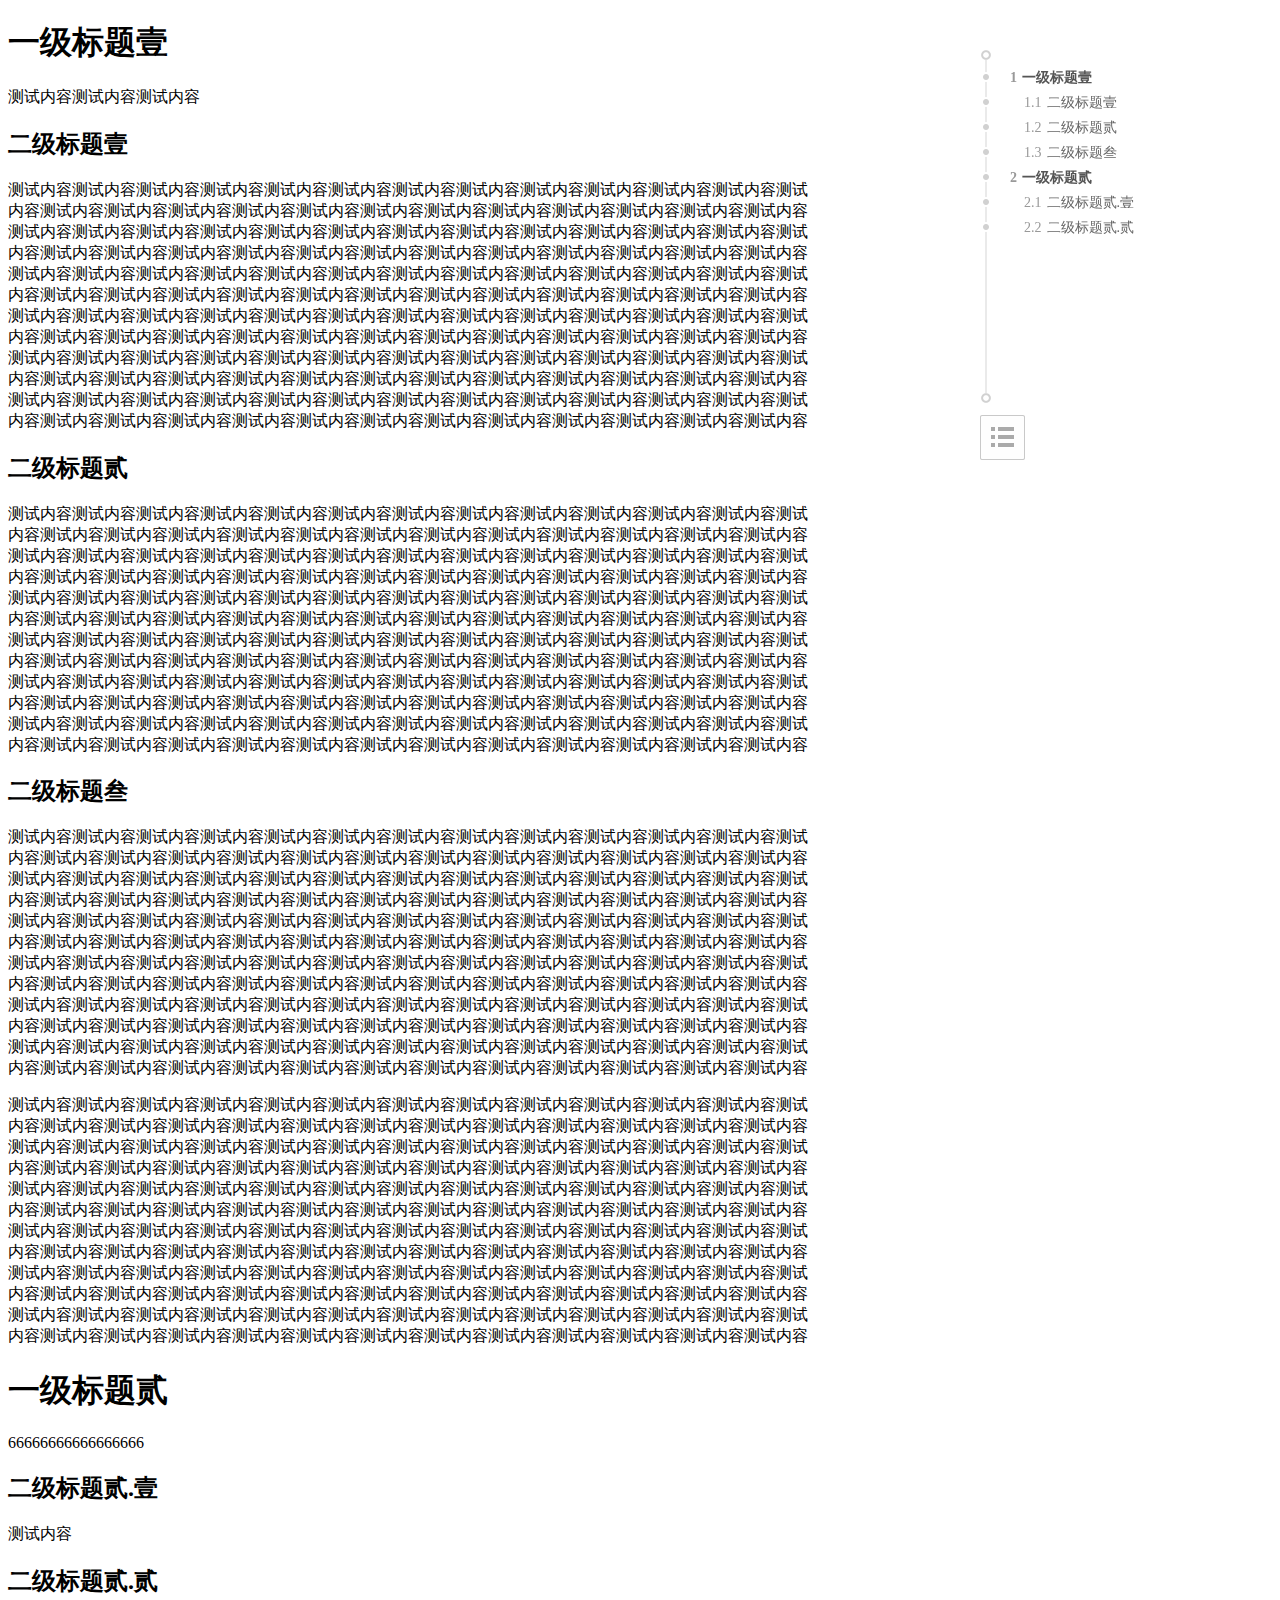
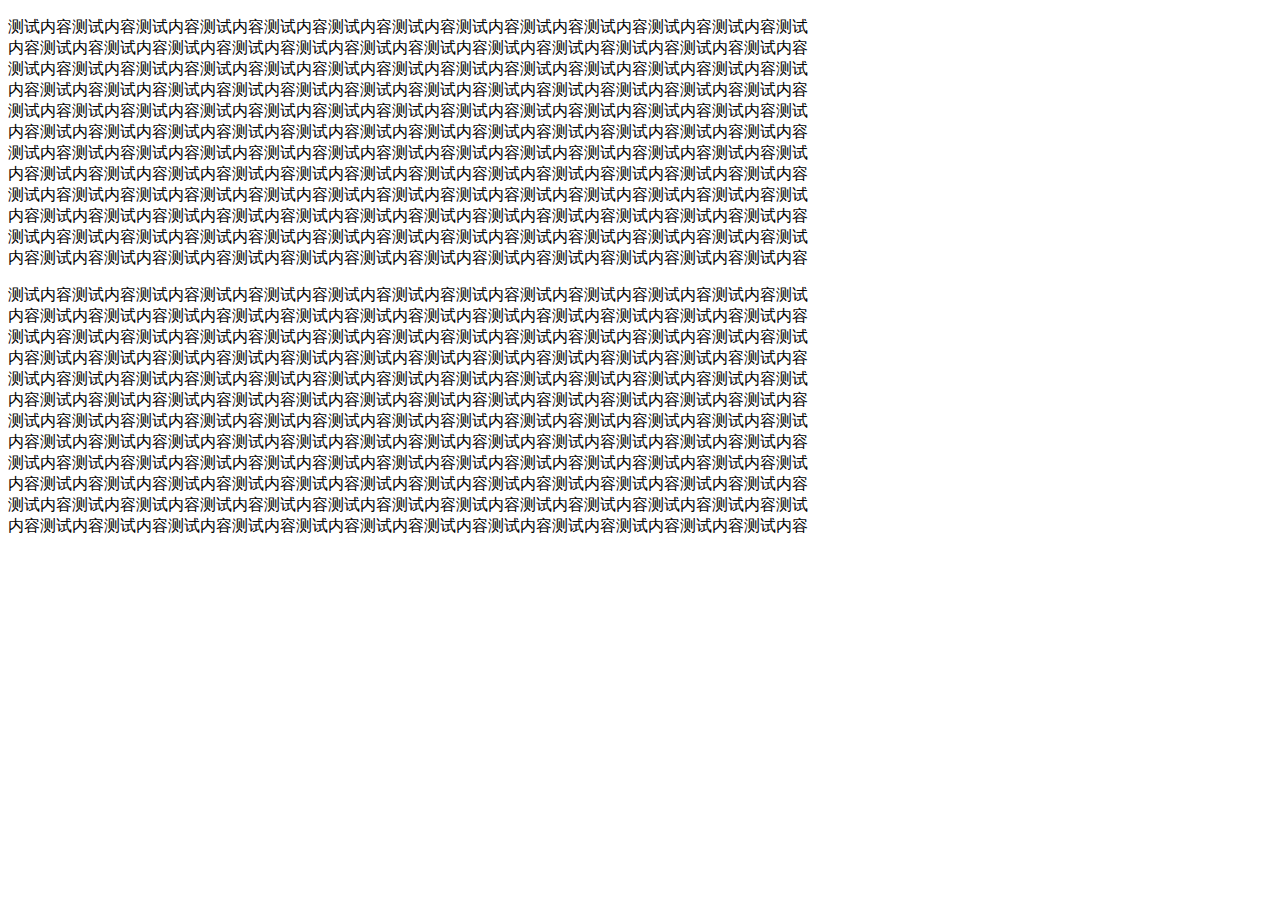
==== test/test2.html @ c0b72ae8 "initialization" ====
<!DOCTYPE HTML PUBLIC "-//W3C//DTD HTML 4.01 Transitional//EN"
  "http://www.w3.org/TR/html4/loose.dtd">
<html>

<head>
    <meta charset="utf-8" />
    <script src="../libs/jquery/jquery-1.8.3.min.js"></script>
    <script src="../libs/jqueryui/jquery-ui-1.9.1.custom.min.js"></script>
    <script src="../libs/underscore-min.js"></script>
    <script src="../src/javascripts/jquery.simpletoc.js"></script>
    <link href="../src/stylesheets/toc.css" rel="stylesheet" type="text/css">
</head>

<body>
    <div style="width:800px">
        <h1>一级标题壹</h1>
        测试内容测试内容测试内容
        <h2>二级标题壹</h2>
        <p>测试内容测试内容测试内容测试内容测试内容测试内容测试内容测试内容测试内容测试内容测试内容测试内容测试内容测试内容测试内容测试内容测试内容测试内容测试内容测试内容测试内容测试内容测试内容测试内容测试内容测试内容测试内容测试内容测试内容测试内容测试内容测试内容测试内容测试内容测试内容测试内容测试内容测试内容测试内容测试内容测试内容测试内容测试内容测试内容测试内容测试内容测试内容测试内容测试内容测试内容测试内容测试内容测试内容测试内容测试内容测试内容测试内容测试内容测试内容测试内容测试内容测试内容测试内容测试内容测试内容测试内容测试内容测试内容测试内容测试内容测试内容测试内容测试内容测试内容测试内容测试内容测试内容测试内容测试内容测试内容测试内容测试内容测试内容测试内容测试内容测试内容测试内容测试内容测试内容测试内容测试内容测试内容测试内容测试内容测试内容测试内容测试内容测试内容测试内容测试内容测试内容测试内容测试内容测试内容测试内容测试内容测试内容测试内容测试内容测试内容测试内容测试内容测试内容测试内容测试内容测试内容测试内容测试内容测试内容测试内容测试内容测试内容测试内容测试内容测试内容测试内容测试内容测试内容测试内容测试内容测试内容测试内容测试内容测试内容测试内容测试内容测试内容测试内容测试内容测试内容测试内容测试内容测试内容测试内容测试内容测试内容测试内容测试内容测试内容测试内容</p>
        <div>
            <h2>二级标题贰</h2>
            <p>测试内容测试内容测试内容测试内容测试内容测试内容测试内容测试内容测试内容测试内容测试内容测试内容测试内容测试内容测试内容测试内容测试内容测试内容测试内容测试内容测试内容测试内容测试内容测试内容测试内容测试内容测试内容测试内容测试内容测试内容测试内容测试内容测试内容测试内容测试内容测试内容测试内容测试内容测试内容测试内容测试内容测试内容测试内容测试内容测试内容测试内容测试内容测试内容测试内容测试内容测试内容测试内容测试内容测试内容测试内容测试内容测试内容测试内容测试内容测试内容测试内容测试内容测试内容测试内容测试内容测试内容测试内容测试内容测试内容测试内容测试内容测试内容测试内容测试内容测试内容测试内容测试内容测试内容测试内容测试内容测试内容测试内容测试内容测试内容测试内容测试内容测试内容测试内容测试内容测试内容测试内容测试内容测试内容测试内容测试内容测试内容测试内容测试内容测试内容测试内容测试内容测试内容测试内容测试内容测试内容测试内容测试内容测试内容测试内容测试内容测试内容测试内容测试内容测试内容测试内容测试内容测试内容测试内容测试内容测试内容测试内容测试内容测试内容测试内容测试内容测试内容测试内容测试内容测试内容测试内容测试内容测试内容测试内容测试内容测试内容测试内容测试内容测试内容测试内容测试内容测试内容测试内容测试内容测试内容测试内容测试内容测试内容测试内容测试内容测试内容</p>
            <div>
                <h2>二级标题叁</h2>
                <div>
                    <p>测试内容测试内容测试内容测试内容测试内容测试内容测试内容测试内容测试内容测试内容测试内容测试内容测试内容测试内容测试内容测试内容测试内容测试内容测试内容测试内容测试内容测试内容测试内容测试内容测试内容测试内容测试内容测试内容测试内容测试内容测试内容测试内容测试内容测试内容测试内容测试内容测试内容测试内容测试内容测试内容测试内容测试内容测试内容测试内容测试内容测试内容测试内容测试内容测试内容测试内容测试内容测试内容测试内容测试内容测试内容测试内容测试内容测试内容测试内容测试内容测试内容测试内容测试内容测试内容测试内容测试内容测试内容测试内容测试内容测试内容测试内容测试内容测试内容测试内容测试内容测试内容测试内容测试内容测试内容测试内容测试内容测试内容测试内容测试内容测试内容测试内容测试内容测试内容测试内容测试内容测试内容测试内容测试内容测试内容测试内容测试内容测试内容测试内容测试内容测试内容测试内容测试内容测试内容测试内容测试内容测试内容测试内容测试内容测试内容测试内容测试内容测试内容测试内容测试内容测试内容测试内容测试内容测试内容测试内容测试内容测试内容测试内容测试内容测试内容测试内容测试内容测试内容测试内容测试内容测试内容测试内容测试内容测试内容测试内容测试内容测试内容测试内容测试内容测试内容测试内容测试内容测试内容测试内容测试内容测试内容测试内容测试内容测试内容测试内容测试内容</p>
                    <p>测试内容测试内容测试内容测试内容测试内容测试内容测试内容测试内容测试内容测试内容测试内容测试内容测试内容测试内容测试内容测试内容测试内容测试内容测试内容测试内容测试内容测试内容测试内容测试内容测试内容测试内容测试内容测试内容测试内容测试内容测试内容测试内容测试内容测试内容测试内容测试内容测试内容测试内容测试内容测试内容测试内容测试内容测试内容测试内容测试内容测试内容测试内容测试内容测试内容测试内容测试内容测试内容测试内容测试内容测试内容测试内容测试内容测试内容测试内容测试内容测试内容测试内容测试内容测试内容测试内容测试内容测试内容测试内容测试内容测试内容测试内容测试内容测试内容测试内容测试内容测试内容测试内容测试内容测试内容测试内容测试内容测试内容测试内容测试内容测试内容测试内容测试内容测试内容测试内容测试内容测试内容测试内容测试内容测试内容测试内容测试内容测试内容测试内容测试内容测试内容测试内容测试内容测试内容测试内容测试内容测试内容测试内容测试内容测试内容测试内容测试内容测试内容测试内容测试内容测试内容测试内容测试内容测试内容测试内容测试内容测试内容测试内容测试内容测试内容测试内容测试内容测试内容测试内容测试内容测试内容测试内容测试内容测试内容测试内容测试内容测试内容测试内容测试内容测试内容测试内容测试内容测试内容测试内容测试内容测试内容测试内容测试内容测试内容测试内容测试内容</p>
                </div>
            </div>
            <h1>一级标题贰</h1>
            66666666666666666
            <h2>二级标题贰.壹</h2>
        </div>
        测试内容
        <div>
            <h2>二级标题贰.贰</h2>
            <p>测试内容测试内容测试内容测试内容测试内容测试内容测试内容测试内容测试内容测试内容测试内容测试内容测试内容测试内容测试内容测试内容测试内容测试内容测试内容测试内容测试内容测试内容测试内容测试内容测试内容测试内容测试内容测试内容测试内容测试内容测试内容测试内容测试内容测试内容测试内容测试内容测试内容测试内容测试内容测试内容测试内容测试内容测试内容测试内容测试内容测试内容测试内容测试内容测试内容测试内容测试内容测试内容测试内容测试内容测试内容测试内容测试内容测试内容测试内容测试内容测试内容测试内容测试内容测试内容测试内容测试内容测试内容测试内容测试内容测试内容测试内容测试内容测试内容测试内容测试内容测试内容测试内容测试内容测试内容测试内容测试内容测试内容测试内容测试内容测试内容测试内容测试内容测试内容测试内容测试内容测试内容测试内容测试内容测试内容测试内容测试内容测试内容测试内容测试内容测试内容测试内容测试内容测试内容测试内容测试内容测试内容测试内容测试内容测试内容测试内容测试内容测试内容测试内容测试内容测试内容测试内容测试内容测试内容测试内容测试内容测试内容测试内容测试内容测试内容测试内容测试内容测试内容测试内容测试内容测试内容测试内容测试内容测试内容测试内容测试内容测试内容测试内容测试内容测试内容测试内容测试内容测试内容测试内容测试内容测试内容测试内容测试内容测试内容测试内容测试内容</p>
            <p>测试内容测试内容测试内容测试内容测试内容测试内容测试内容测试内容测试内容测试内容测试内容测试内容测试内容测试内容测试内容测试内容测试内容测试内容测试内容测试内容测试内容测试内容测试内容测试内容测试内容测试内容测试内容测试内容测试内容测试内容测试内容测试内容测试内容测试内容测试内容测试内容测试内容测试内容测试内容测试内容测试内容测试内容测试内容测试内容测试内容测试内容测试内容测试内容测试内容测试内容测试内容测试内容测试内容测试内容测试内容测试内容测试内容测试内容测试内容测试内容测试内容测试内容测试内容测试内容测试内容测试内容测试内容测试内容测试内容测试内容测试内容测试内容测试内容测试内容测试内容测试内容测试内容测试内容测试内容测试内容测试内容测试内容测试内容测试内容测试内容测试内容测试内容测试内容测试内容测试内容测试内容测试内容测试内容测试内容测试内容测试内容测试内容测试内容测试内容测试内容测试内容测试内容测试内容测试内容测试内容测试内容测试内容测试内容测试内容测试内容测试内容测试内容测试内容测试内容测试内容测试内容测试内容测试内容测试内容测试内容测试内容测试内容测试内容测试内容测试内容测试内容测试内容测试内容测试内容测试内容测试内容测试内容测试内容测试内容测试内容测试内容测试内容测试内容测试内容测试内容测试内容测试内容测试内容测试内容测试内容测试内容测试内容测试内容测试内容测试内容</p>

        </div>
</body>
<script>
    $('body').toc();
</script>

</html>
---- src/stylesheets/toc.css ----
#sideToolbar {
    display: block;
    position: fixed;
    top: 50px;
    right: 20px;
    font-size: 14px;
}
#sideCatalog {
    font-size: 1em;
    height: 355px;
    left: 10px;
    line-height: 19px;
    margin-bottom: 10px;
    overflow: hidden;
    position: relative;
    width: 290px;
    zoom: 1;
}
#sideCatalog #sideCatalog-sidebar {
    -moz-border-bottom-colors: none;
    -moz-border-left-colors: none;
    -moz-border-right-colors: none;
    -moz-border-top-colors: none;
    background-color: #eaeaea;
    border-image: none;
    border-color: -moz-use-text-color #eaeaea;
    border-left: 1px solid #eaeaea;
    border-right: 1px solid #eaeaea;
    border-style: none solid;
    border-width: 0 1px;
    height: 353px;
    left: 5px;
    position: absolute;
    top: 0;
    width: 0;
}
#sideCatalog-catalog {
    height: 325px;
    margin-top: 18px;
    overflow: hidden;
    padding-left: 23px;
    position: relative;
}
#sideCatalog #sideCatalog-sidebar .sideCatalog-sidebar-top {
    cursor: pointer;
    top: 0;
}
#sideCatalog #sideCatalog-sidebar .sideCatalog-sidebar-bottom {
    bottom: 0;
}
#sideCatalog #sideCatalog-sidebar .sideCatalog-sidebar-top,
#sideCatalog #sideCatalog-sidebar .sideCatalog-sidebar-bottom {
    background: url("sideToolbar.png") no-repeat scroll 0 -199px transparent;
    height: 10px;
    left: -5px;
    overflow: hidden;
    position: absolute;
    width: 10px;
    zoom: 1;
}
#sideCatalog-catalog dl {
    position: relative;
}
#sideCatalog .sideCatalog-item1 a:hover,
#sideCatalog .sideCatalog-item2 a:hover,
#sideCatalog .sideCatalog-item3 a:hover {
    color: #36c
}
.sideCatalog-item1,
.sideCatalog-item2,
.sideCatalog-item3 {
    margin: 0 0 6px;
    padding: 0 7px;
    position: relative;
}
.sideCatalog-item2 {
    padding-left: 21px;
}
.sideCatalog-item3 {
    padding-left: 35px;
}
#sideCatalog span.sideCatalog-index1,
#sideCatalog span.sideCatalog-index2,
#sideCatalog span.sideCatalog-index3 {
    color: #999;
    font-family: Arail;
    font-size: 14px;
    padding-right: 5px;
}
#sideCatalog span.sideCatalog-index1 {
    font-weight: bold;
}
#sideCatalog .sideCatalog-item1 a {
    color: #555;
    font-weight: bold;
}
#sideCatalog .sideCatalog-item2 a,
#sideCatalog .sideCatalog-item3 a {
    color: #666;
}
#sideCatalog .sideCatalog-item1 a,
#sideCatalog .sideCatalog-item2 a,
#sideCatalog .sideCatalog-item3 a {
    text-decoration: none;
}
.sideCatalog-item1:hover,
.sideCatalog-item2:hover,
.sideCatalog-item3:hover {
    background: #f5f5f5;
    border-radius: 2px;
    box-shadow: 0 1px 0 #eaeaea
}
#sideCatalog .highlight span.sideCatalog-dot {
    background: url("sideToolbar.png") no-repeat scroll -271px -38px transparent;
    height: 13px;
    left: -23px;
    top: 3px;
    width: 18px;
}
.sideCatalog-dot {
    background: url("sideToolbar.png") repeat scroll 0 -222px transparent;
    cursor: pointer;
    font-size: 12px;
    height: 10px;
    left: -20px;
    line-height: 12px;
    overflow: hidden;
    position: absolute;
    top: 4px;
    width: 6px;
}
.sideCatalog-dot:hover {
    background-position: 0 -245px
}
#sideCatalog-updown {
    bottom: 160px;
    height: 50px;
    position: absolute;
    right: 60px;
    width: 22px;
    z-index: 100;
    display: none;
}
#sideCatalog-up {
    cursor: pointer;
    height: 25px;
    width: 25px;
}
.sideCatalog-up-enable {
    background: url("sideToolbar.png") no-repeat scroll -245px -83px transparent;
}
.sideCatalog-up-disable {
    background: url("sideToolbar.png") no-repeat scroll -272px -83px transparent;
}
.sideCatalog-down-enable {
    background: url("sideToolbar.png") no-repeat scroll -245px -108px transparent;
}
.sideCatalog-down-disable {
    background: url("sideToolbar.png") no-repeat scroll -272px -108px transparent;
}
#sideCatalog-down {
    cursor: pointer;
    height: 25px;
    width: 25px;
}
#sideCatalog-dl {
    margin: 0;
    padding: 0;
}
#sideCatalogBtn {
    background: url("sideToolbar.png") no-repeat scroll 0 0 transparent;
    cursor: pointer;
    display: block;
    height: 45px;
    margin-bottom: 5px;
    margin-left: 10px;
    position: relative;
    width: 45px;
}
.sideCatalogBtnDisable {
    background: url("sideToolbar.png") no-repeat scroll -104px 0 transparent !important;
}
.sideCatalogBtnDisable:hover {
    background: url("sideToolbar.png") no-repeat scroll -154px 0 transparent !important;
}
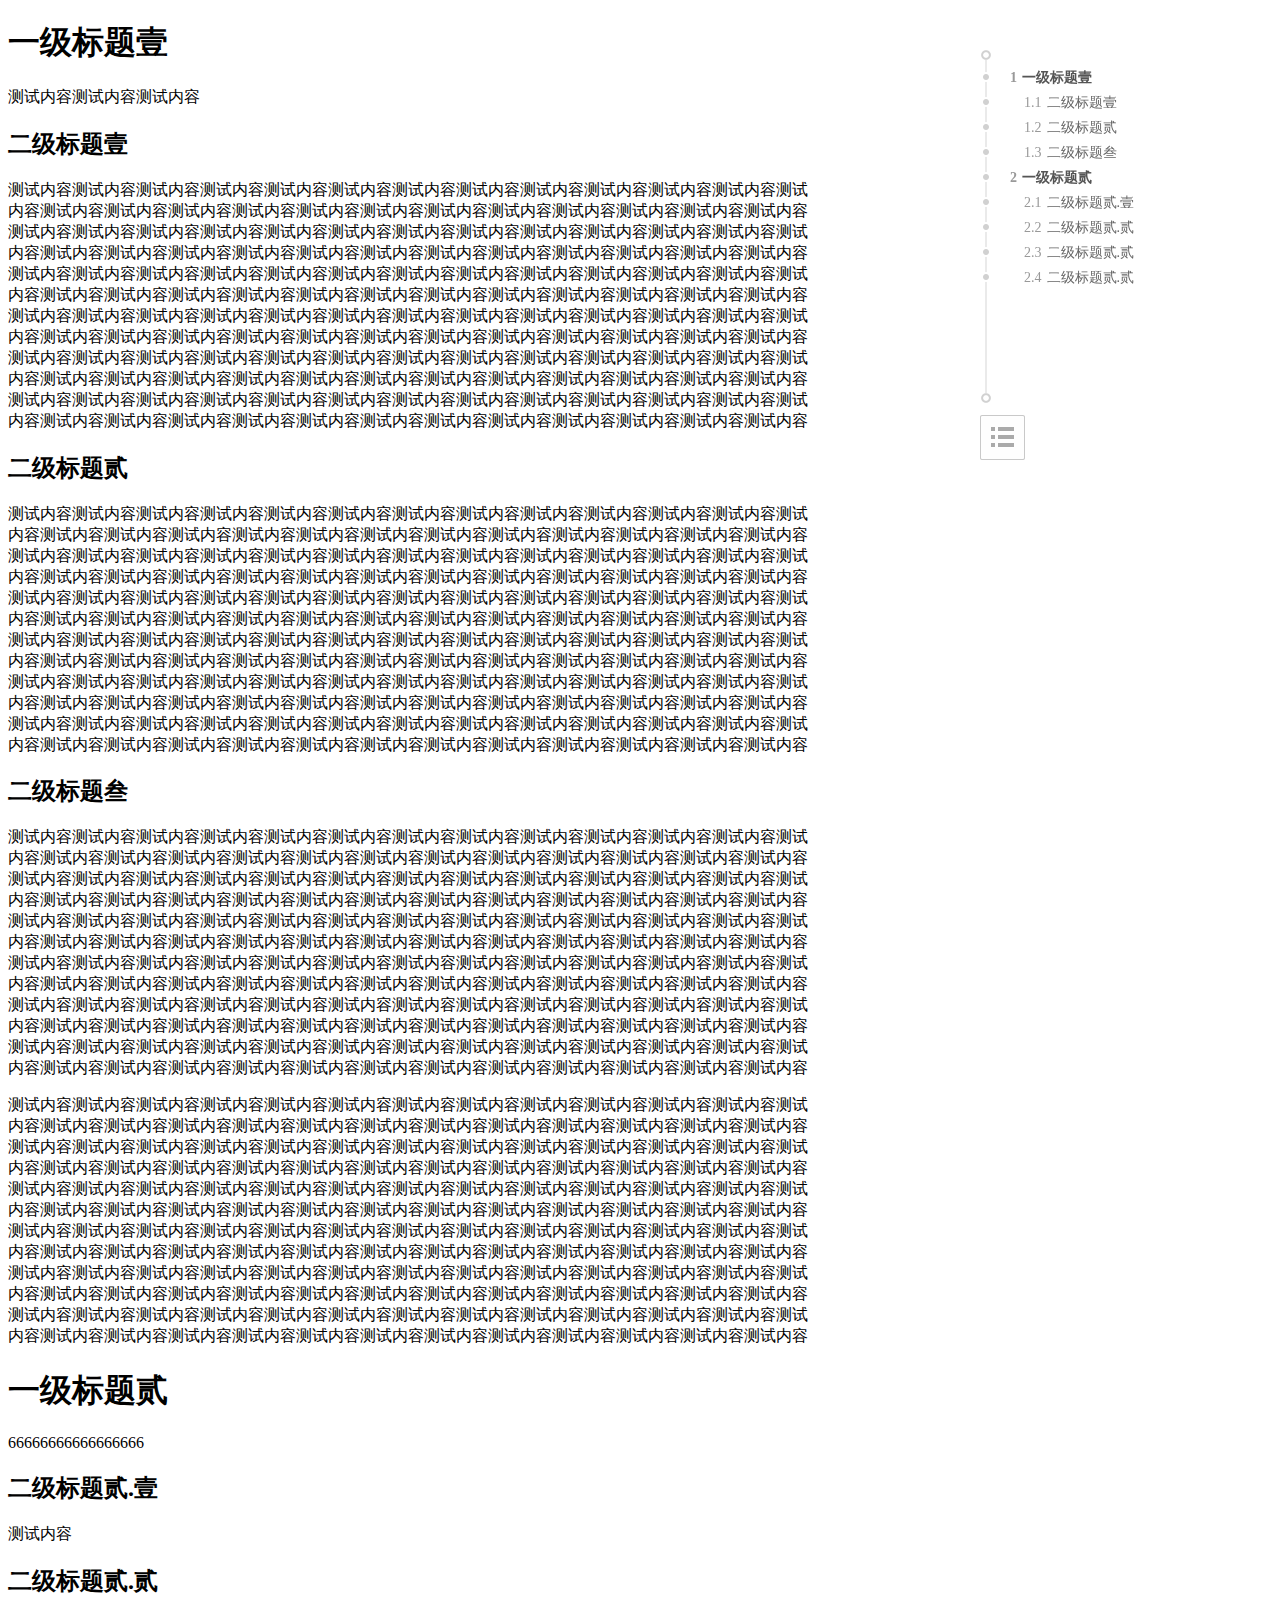
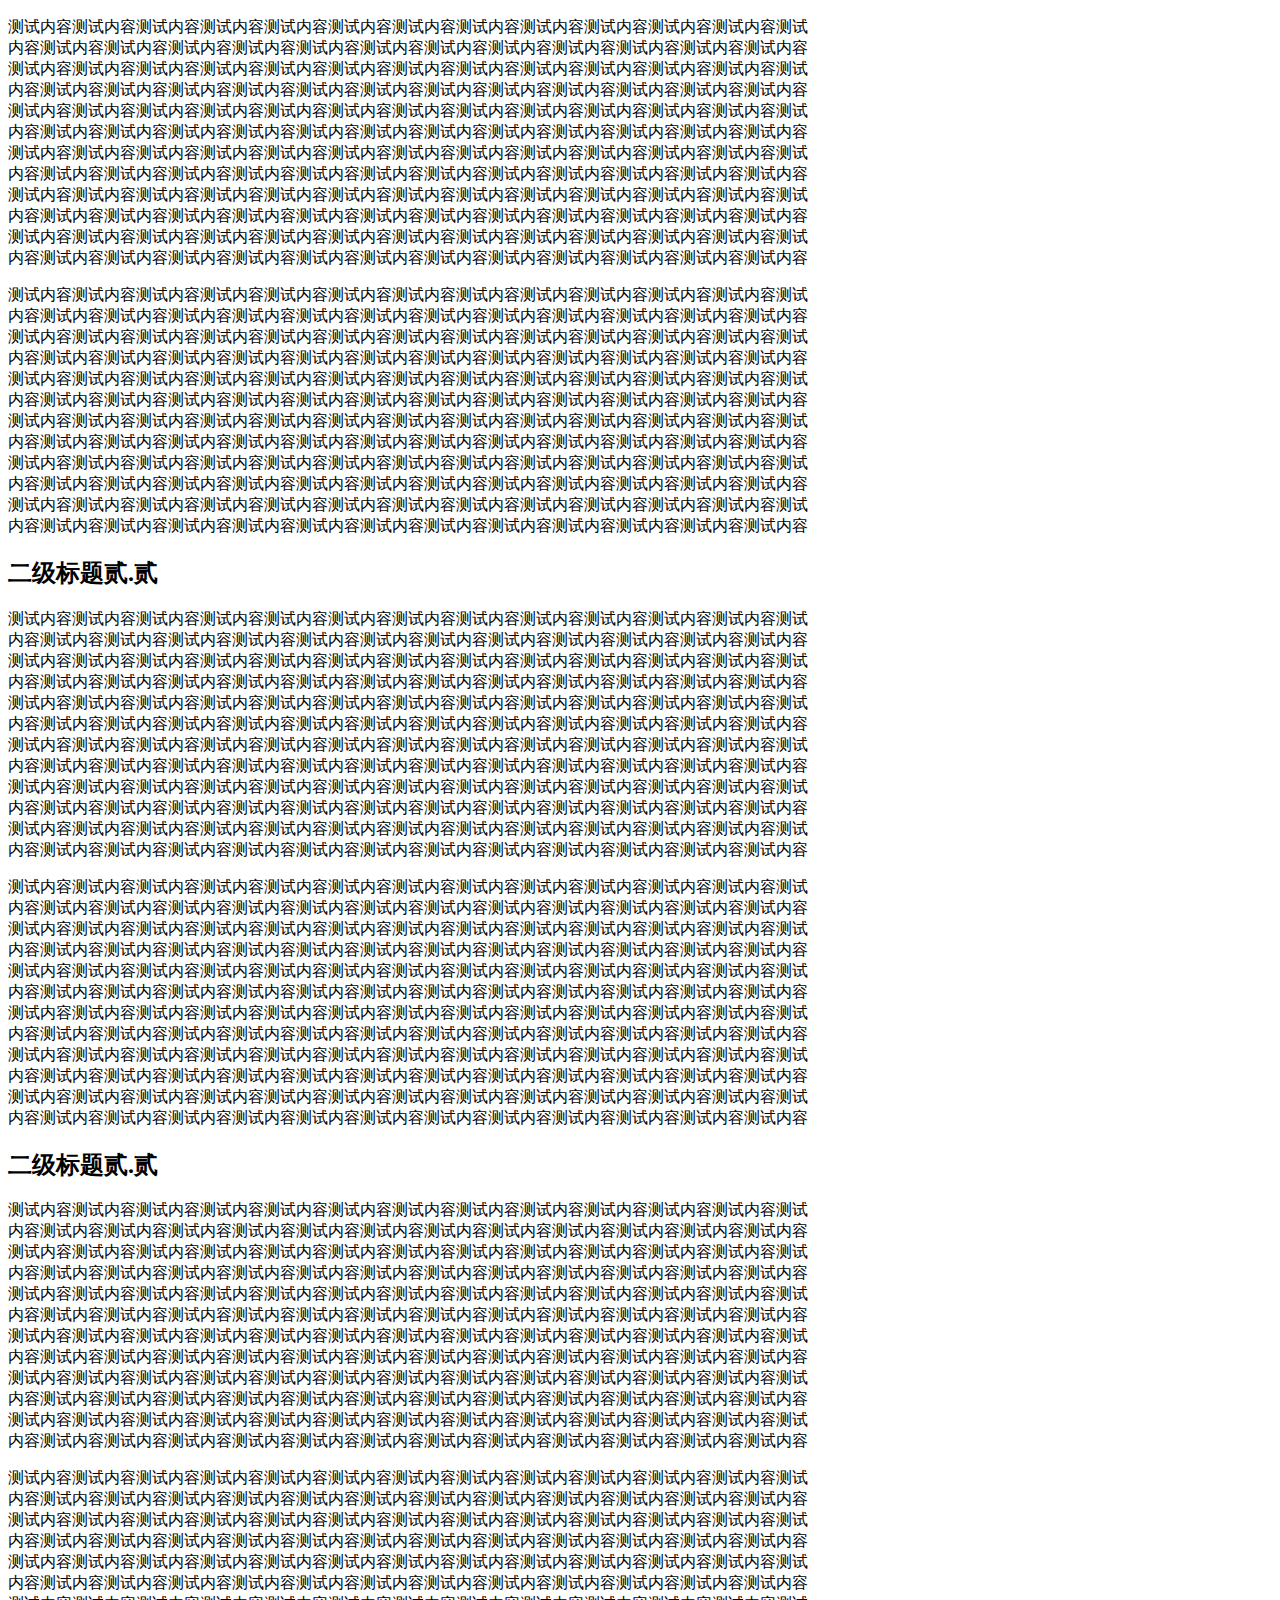
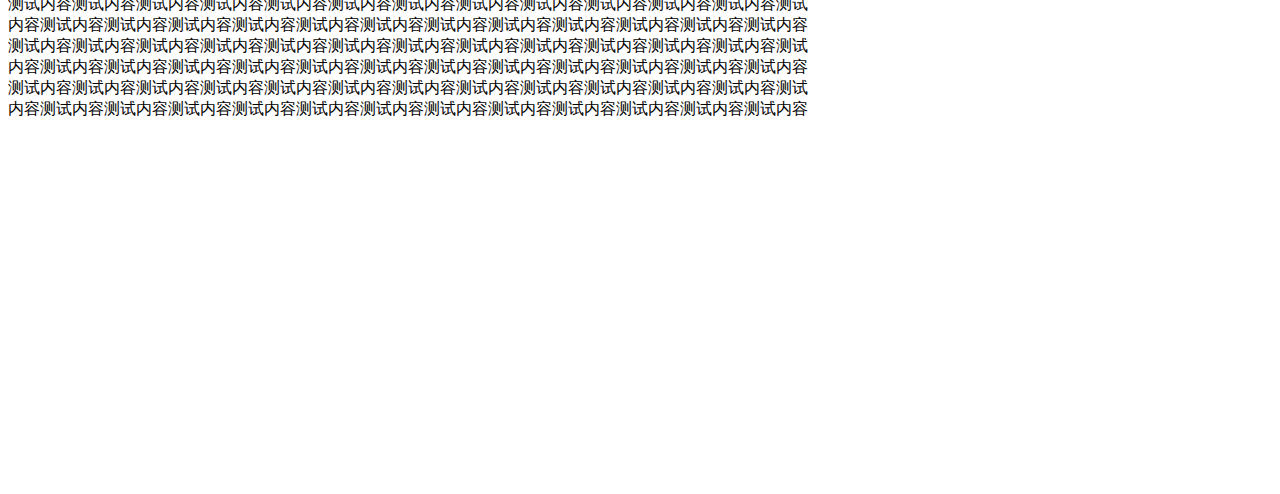
==== commit 9f5faa17: "修改bug" ====
--- a/test/test2.html
+++ b/test/test2.html
@@ -38,6 +38,17 @@
             <p>测试内容测试内容测试内容测试内容测试内容测试内容测试内容测试内容测试内容测试内容测试内容测试内容测试内容测试内容测试内容测试内容测试内容测试内容测试内容测试内容测试内容测试内容测试内容测试内容测试内容测试内容测试内容测试内容测试内容测试内容测试内容测试内容测试内容测试内容测试内容测试内容测试内容测试内容测试内容测试内容测试内容测试内容测试内容测试内容测试内容测试内容测试内容测试内容测试内容测试内容测试内容测试内容测试内容测试内容测试内容测试内容测试内容测试内容测试内容测试内容测试内容测试内容测试内容测试内容测试内容测试内容测试内容测试内容测试内容测试内容测试内容测试内容测试内容测试内容测试内容测试内容测试内容测试内容测试内容测试内容测试内容测试内容测试内容测试内容测试内容测试内容测试内容测试内容测试内容测试内容测试内容测试内容测试内容测试内容测试内容测试内容测试内容测试内容测试内容测试内容测试内容测试内容测试内容测试内容测试内容测试内容测试内容测试内容测试内容测试内容测试内容测试内容测试内容测试内容测试内容测试内容测试内容测试内容测试内容测试内容测试内容测试内容测试内容测试内容测试内容测试内容测试内容测试内容测试内容测试内容测试内容测试内容测试内容测试内容测试内容测试内容测试内容测试内容测试内容测试内容测试内容测试内容测试内容测试内容测试内容测试内容测试内容测试内容测试内容测试内容</p>
 
         </div>
+        <div>
+            <h2>二级标题贰.贰</h2>
+            <p>测试内容测试内容测试内容测试内容测试内容测试内容测试内容测试内容测试内容测试内容测试内容测试内容测试内容测试内容测试内容测试内容测试内容测试内容测试内容测试内容测试内容测试内容测试内容测试内容测试内容测试内容测试内容测试内容测试内容测试内容测试内容测试内容测试内容测试内容测试内容测试内容测试内容测试内容测试内容测试内容测试内容测试内容测试内容测试内容测试内容测试内容测试内容测试内容测试内容测试内容测试内容测试内容测试内容测试内容测试内容测试内容测试内容测试内容测试内容测试内容测试内容测试内容测试内容测试内容测试内容测试内容测试内容测试内容测试内容测试内容测试内容测试内容测试内容测试内容测试内容测试内容测试内容测试内容测试内容测试内容测试内容测试内容测试内容测试内容测试内容测试内容测试内容测试内容测试内容测试内容测试内容测试内容测试内容测试内容测试内容测试内容测试内容测试内容测试内容测试内容测试内容测试内容测试内容测试内容测试内容测试内容测试内容测试内容测试内容测试内容测试内容测试内容测试内容测试内容测试内容测试内容测试内容测试内容测试内容测试内容测试内容测试内容测试内容测试内容测试内容测试内容测试内容测试内容测试内容测试内容测试内容测试内容测试内容测试内容测试内容测试内容测试内容测试内容测试内容测试内容测试内容测试内容测试内容测试内容测试内容测试内容测试内容测试内容测试内容测试内容</p>
+            <p>测试内容测试内容测试内容测试内容测试内容测试内容测试内容测试内容测试内容测试内容测试内容测试内容测试内容测试内容测试内容测试内容测试内容测试内容测试内容测试内容测试内容测试内容测试内容测试内容测试内容测试内容测试内容测试内容测试内容测试内容测试内容测试内容测试内容测试内容测试内容测试内容测试内容测试内容测试内容测试内容测试内容测试内容测试内容测试内容测试内容测试内容测试内容测试内容测试内容测试内容测试内容测试内容测试内容测试内容测试内容测试内容测试内容测试内容测试内容测试内容测试内容测试内容测试内容测试内容测试内容测试内容测试内容测试内容测试内容测试内容测试内容测试内容测试内容测试内容测试内容测试内容测试内容测试内容测试内容测试内容测试内容测试内容测试内容测试内容测试内容测试内容测试内容测试内容测试内容测试内容测试内容测试内容测试内容测试内容测试内容测试内容测试内容测试内容测试内容测试内容测试内容测试内容测试内容测试内容测试内容测试内容测试内容测试内容测试内容测试内容测试内容测试内容测试内容测试内容测试内容测试内容测试内容测试内容测试内容测试内容测试内容测试内容测试内容测试内容测试内容测试内容测试内容测试内容测试内容测试内容测试内容测试内容测试内容测试内容测试内容测试内容测试内容测试内容测试内容测试内容测试内容测试内容测试内容测试内容测试内容测试内容测试内容测试内容测试内容测试内容</p>
+
+        </div><div>
+            <h2>二级标题贰.贰</h2>
+            <p>测试内容测试内容测试内容测试内容测试内容测试内容测试内容测试内容测试内容测试内容测试内容测试内容测试内容测试内容测试内容测试内容测试内容测试内容测试内容测试内容测试内容测试内容测试内容测试内容测试内容测试内容测试内容测试内容测试内容测试内容测试内容测试内容测试内容测试内容测试内容测试内容测试内容测试内容测试内容测试内容测试内容测试内容测试内容测试内容测试内容测试内容测试内容测试内容测试内容测试内容测试内容测试内容测试内容测试内容测试内容测试内容测试内容测试内容测试内容测试内容测试内容测试内容测试内容测试内容测试内容测试内容测试内容测试内容测试内容测试内容测试内容测试内容测试内容测试内容测试内容测试内容测试内容测试内容测试内容测试内容测试内容测试内容测试内容测试内容测试内容测试内容测试内容测试内容测试内容测试内容测试内容测试内容测试内容测试内容测试内容测试内容测试内容测试内容测试内容测试内容测试内容测试内容测试内容测试内容测试内容测试内容测试内容测试内容测试内容测试内容测试内容测试内容测试内容测试内容测试内容测试内容测试内容测试内容测试内容测试内容测试内容测试内容测试内容测试内容测试内容测试内容测试内容测试内容测试内容测试内容测试内容测试内容测试内容测试内容测试内容测试内容测试内容测试内容测试内容测试内容测试内容测试内容测试内容测试内容测试内容测试内容测试内容测试内容测试内容测试内容</p>
+            <p>测试内容测试内容测试内容测试内容测试内容测试内容测试内容测试内容测试内容测试内容测试内容测试内容测试内容测试内容测试内容测试内容测试内容测试内容测试内容测试内容测试内容测试内容测试内容测试内容测试内容测试内容测试内容测试内容测试内容测试内容测试内容测试内容测试内容测试内容测试内容测试内容测试内容测试内容测试内容测试内容测试内容测试内容测试内容测试内容测试内容测试内容测试内容测试内容测试内容测试内容测试内容测试内容测试内容测试内容测试内容测试内容测试内容测试内容测试内容测试内容测试内容测试内容测试内容测试内容测试内容测试内容测试内容测试内容测试内容测试内容测试内容测试内容测试内容测试内容测试内容测试内容测试内容测试内容测试内容测试内容测试内容测试内容测试内容测试内容测试内容测试内容测试内容测试内容测试内容测试内容测试内容测试内容测试内容测试内容测试内容测试内容测试内容测试内容测试内容测试内容测试内容测试内容测试内容测试内容测试内容测试内容测试内容测试内容测试内容测试内容测试内容测试内容测试内容测试内容测试内容测试内容测试内容测试内容测试内容测试内容测试内容测试内容测试内容测试内容测试内容测试内容测试内容测试内容测试内容测试内容测试内容测试内容测试内容测试内容测试内容测试内容测试内容测试内容测试内容测试内容测试内容测试内容测试内容测试内容测试内容测试内容测试内容测试内容测试内容测试内容</p>
+
+        </div>
 </body>
 <script>
     $('body').toc();
